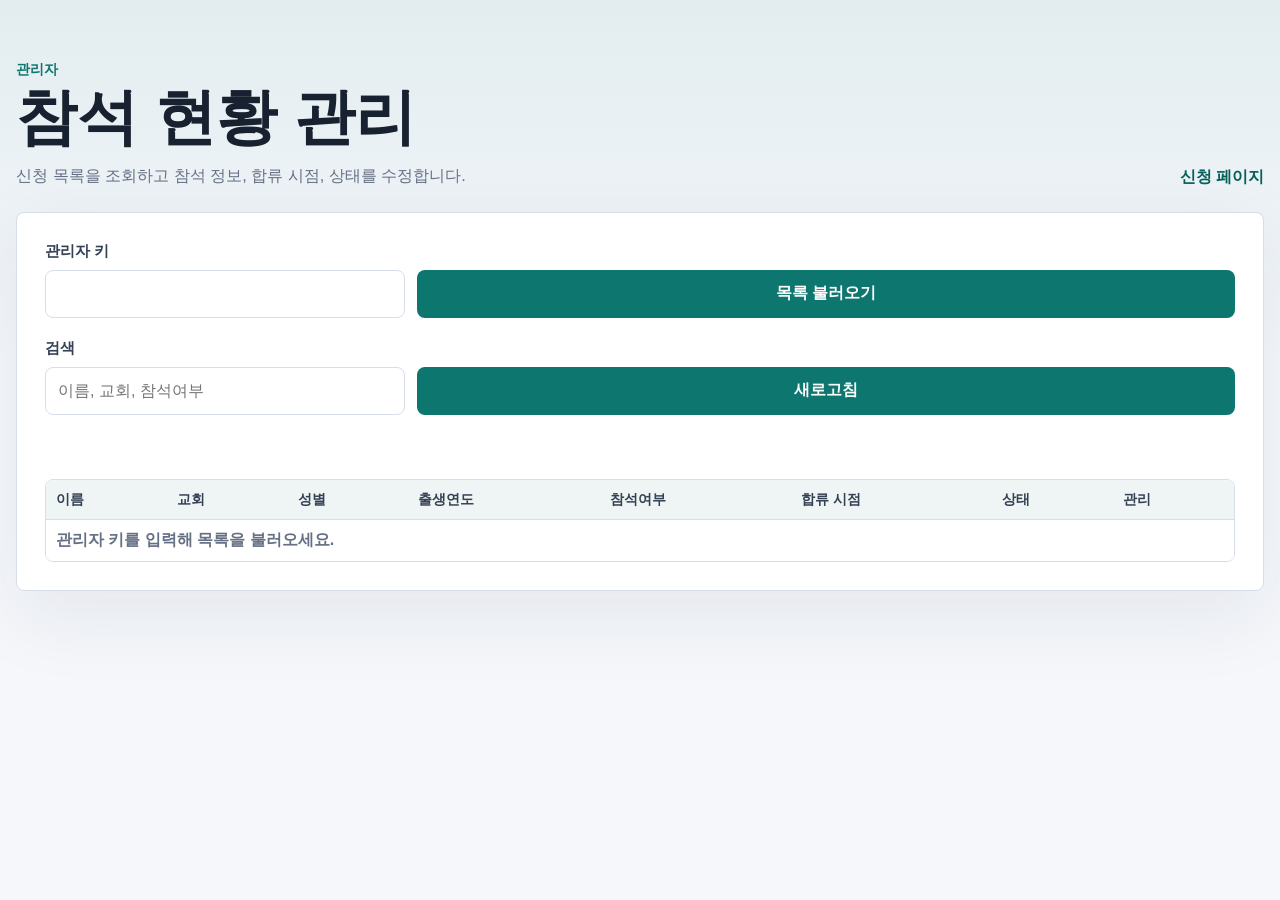
==== admin.html @ d1aa3421 "Add admin CRUD page" ====
<!doctype html>
<html lang="ko">
  <head>
    <meta charset="UTF-8" />
    <meta name="viewport" content="width=device-width, initial-scale=1.0" />
    <title>수련회 참석 조사 관리자</title>
    <link rel="stylesheet" href="./styles.css" />
  </head>
  <body>
    <main class="page-shell admin-shell">
      <section class="intro-panel" aria-labelledby="page-title">
        <div>
          <p class="eyebrow">관리자</p>
          <h1 id="page-title">참석 현황 관리</h1>
          <p class="intro-copy">신청 목록을 조회하고 참석 정보, 합류 시점, 상태를 수정합니다.</p>
        </div>
        <a class="text-link" href="./index.html">신청 페이지</a>
      </section>

      <section class="form-panel admin-panel" aria-label="관리자 도구">
        <form id="adminKeyForm" class="admin-key-form">
          <label class="field" for="adminKey">
            <span>관리자 키</span>
            <input id="adminKey" name="adminKey" type="password" autocomplete="current-password" required />
          </label>
          <button type="submit">목록 불러오기</button>
        </form>

        <div class="admin-toolbar">
          <label class="field" for="searchInput">
            <span>검색</span>
            <input id="searchInput" type="search" placeholder="이름, 교회, 참석여부" />
          </label>
          <button id="refreshButton" type="button">새로고침</button>
        </div>

        <p id="adminMessage" class="form-message" role="status"></p>

        <div class="table-wrap">
          <table class="admin-table">
            <thead>
              <tr>
                <th>이름</th>
                <th>교회</th>
                <th>성별</th>
                <th>출생연도</th>
                <th>참석여부</th>
                <th>합류 시점</th>
                <th>상태</th>
                <th>관리</th>
              </tr>
            </thead>
            <tbody id="responseRows">
              <tr>
                <td colspan="8" class="empty-cell">관리자 키를 입력해 목록을 불러오세요.</td>
              </tr>
            </tbody>
          </table>
        </div>
      </section>
    </main>

    <template id="rowTemplate">
      <tr>
        <td>
          <input name="name" aria-label="이름" required />
          <small data-field="submittedAt"></small>
        </td>
        <td>
          <select name="church" aria-label="소속 교회" required>
            <option value="은정교회">은정교회</option>
            <option value="은현교회">은현교회</option>
            <option value="의정부 좋은나무교회">의정부 좋은나무교회</option>
          </select>
        </td>
        <td>
          <select name="gender" aria-label="성별" required>
            <option value="남">남</option>
            <option value="여">여</option>
          </select>
        </td>
        <td><input name="birthYear" type="number" min="1970" aria-label="출생연도" /></td>
        <td>
          <select name="attendance" aria-label="참석여부" required>
            <option value="풀참">풀참</option>
            <option value="부분참">부분참</option>
            <option value="미정">미정</option>
          </select>
        </td>
        <td class="join-cell">
          <input name="joinDate" type="date" aria-label="합류일" />
          <select name="joinPeriod" aria-label="합류 시간대">
            <option value="">시간대 없음</option>
            <option value="새벽 (00:00~06:00)">새벽 (00:00~06:00)</option>
            <option value="아침 (06:00~09:00)">아침 (06:00~09:00)</option>
            <option value="오전 (09:00~12:00)">오전 (09:00~12:00)</option>
            <option value="점심 (12:00~14:00)">점심 (12:00~14:00)</option>
            <option value="오후 (14:00~18:00)">오후 (14:00~18:00)</option>
            <option value="저녁 (18:00~21:00)">저녁 (18:00~21:00)</option>
            <option value="밤 (21:00~24:00)">밤 (21:00~24:00)</option>
          </select>
          <input name="joinNote" aria-label="합류 메모" placeholder="합류 메모" />
          <textarea name="note" aria-label="비고" rows="2" placeholder="비고"></textarea>
        </td>
        <td>
          <select name="status" aria-label="상태" required>
            <option value="접수">접수</option>
            <option value="확인">확인</option>
            <option value="취소">취소</option>
          </select>
        </td>
        <td class="row-actions">
          <button type="button" data-action="save">저장</button>
          <button type="button" data-action="delete" class="danger-button">삭제</button>
        </td>
      </tr>
    </template>

    <script src="./config.js"></script>
    <script src="./admin.js"></script>
  </body>
</html>
---- styles.css ----
:root {
  color-scheme: light;
  --ink: #18212f;
  --muted: #667085;
  --line: #d8dee8;
  --surface: #ffffff;
  --bg: #f5f7fb;
  --brand: #0d766e;
  --brand-dark: #075f5a;
  --accent: #b93d5e;
  --focus: rgba(13, 118, 110, 0.22);
  font-family: Inter, Pretendard, -apple-system, BlinkMacSystemFont, "Segoe UI", sans-serif;
}

* {
  box-sizing: border-box;
}

body {
  margin: 0;
  min-height: 100vh;
  background:
    linear-gradient(180deg, rgba(13, 118, 110, 0.08), rgba(245, 247, 251, 0) 360px),
    var(--bg);
  color: var(--ink);
}

button,
input,
select,
textarea {
  font: inherit;
}

.page-shell {
  width: min(960px, calc(100% - 32px));
  margin: 0 auto;
  padding: 32px 0 48px;
}

.intro-panel {
  display: flex;
  align-items: end;
  justify-content: space-between;
  gap: 24px;
  padding: 28px 0 24px;
}

.eyebrow {
  margin: 0 0 8px;
  color: var(--brand);
  font-size: 0.88rem;
  font-weight: 800;
}

h1 {
  margin: 0;
  font-size: clamp(2rem, 6vw, 3.8rem);
  line-height: 1;
  letter-spacing: 0;
}

.intro-copy {
  max-width: 560px;
  margin: 14px 0 0;
  color: var(--muted);
  font-size: 1.02rem;
  line-height: 1.6;
}

.quick-stats {
  display: grid;
  gap: 8px;
  flex: 0 0 260px;
  color: #344054;
  font-size: 0.92rem;
}

.quick-stats span {
  border-left: 4px solid var(--brand);
  background: rgba(255, 255, 255, 0.8);
  padding: 10px 12px;
}

.form-panel {
  background: var(--surface);
  border: 1px solid var(--line);
  border-radius: 8px;
  box-shadow: 0 24px 80px rgba(24, 33, 47, 0.08);
  padding: 28px;
}

form {
  display: grid;
  gap: 24px;
}

.field-grid {
  display: grid;
  grid-template-columns: repeat(2, minmax(0, 1fr));
  gap: 18px;
}

.field,
fieldset {
  min-width: 0;
  margin: 0;
  border: 0;
  padding: 0;
}

.field {
  display: grid;
  gap: 8px;
}

.field-wide {
  grid-column: 1 / -1;
}

.field span,
legend {
  color: #344054;
  font-size: 0.95rem;
  font-weight: 800;
}

em {
  color: var(--muted);
  font-style: normal;
  font-weight: 600;
}

input,
select,
textarea {
  width: 100%;
  min-height: 48px;
  border: 1px solid var(--line);
  border-radius: 8px;
  background: #fff;
  color: var(--ink);
  padding: 11px 12px;
  outline: none;
}

textarea {
  resize: vertical;
  line-height: 1.5;
}

input:focus,
select:focus,
textarea:focus {
  border-color: var(--brand);
  box-shadow: 0 0 0 4px var(--focus);
}

.radio-field {
  display: grid;
  gap: 8px;
}

.segmented {
  display: grid;
  grid-template-columns: repeat(2, minmax(0, 1fr));
  gap: 8px;
}

.segmented label,
.attendance-options label {
  display: grid;
  cursor: pointer;
  border: 1px solid var(--line);
  border-radius: 8px;
  background: #fff;
  padding: 12px;
}

.segmented label {
  grid-template-columns: auto 1fr;
  align-items: center;
  gap: 8px;
  min-height: 48px;
}

.attendance-field {
  display: grid;
  gap: 10px;
}

.attendance-options {
  display: grid;
  grid-template-columns: repeat(3, minmax(0, 1fr));
  gap: 12px;
}

.attendance-options label {
  gap: 6px;
  min-height: 118px;
}

.attendance-options input {
  width: auto;
  min-height: auto;
  justify-self: start;
}

.attendance-options strong {
  font-size: 1.05rem;
}

.attendance-options span {
  color: var(--muted);
  font-size: 0.92rem;
  font-weight: 500;
}

.segmented label:has(input:checked),
.attendance-options label:has(input:checked) {
  border-color: var(--brand);
  background: rgba(13, 118, 110, 0.07);
}

.join-section {
  border: 1px solid #dbe6e4;
  border-radius: 8px;
  background: #f7fbfa;
  padding: 20px;
}

.section-heading {
  margin-bottom: 18px;
}

.section-heading h2 {
  margin: 0;
  font-size: 1.1rem;
}

.section-heading p {
  margin: 6px 0 0;
  color: var(--muted);
  line-height: 1.5;
}

.form-actions {
  display: flex;
  align-items: center;
  justify-content: space-between;
  gap: 16px;
  border-top: 1px solid var(--line);
  padding-top: 22px;
}

.form-message {
  min-height: 24px;
  margin: 0;
  color: var(--muted);
  font-weight: 700;
}

.form-message.is-error {
  color: var(--accent);
}

.form-message.is-success {
  color: var(--brand-dark);
}

button {
  min-width: 140px;
  min-height: 48px;
  border: 0;
  border-radius: 8px;
  background: var(--brand);
  color: #fff;
  cursor: pointer;
  font-weight: 800;
  padding: 0 20px;
}

button:hover {
  background: var(--brand-dark);
}

button:disabled {
  cursor: wait;
  opacity: 0.65;
}

.text-link {
  color: var(--brand-dark);
  font-weight: 800;
  text-decoration: none;
}

.text-link:hover {
  text-decoration: underline;
}

.admin-shell {
  width: min(1280px, calc(100% - 32px));
}

.admin-panel {
  display: grid;
  gap: 20px;
}

.admin-key-form,
.admin-toolbar {
  display: grid;
  align-items: end;
  grid-template-columns: minmax(220px, 360px) auto;
  gap: 12px;
}

.table-wrap {
  overflow-x: auto;
  border: 1px solid var(--line);
  border-radius: 8px;
}

.admin-table {
  width: 100%;
  min-width: 1120px;
  border-collapse: collapse;
  background: #fff;
}

.admin-table th,
.admin-table td {
  border-bottom: 1px solid var(--line);
  padding: 10px;
  text-align: left;
  vertical-align: top;
}

.admin-table th {
  background: #eef5f4;
  color: #344054;
  font-size: 0.88rem;
  font-weight: 800;
}

.admin-table tr:last-child td {
  border-bottom: 0;
}

.admin-table input,
.admin-table select,
.admin-table textarea {
  min-height: 40px;
  padding: 8px 10px;
  font-size: 0.92rem;
}

.admin-table small {
  display: block;
  margin-top: 6px;
  color: var(--muted);
  font-size: 0.78rem;
}

.join-cell {
  display: grid;
  min-width: 250px;
  gap: 8px;
}

.row-actions {
  min-width: 160px;
}

.row-actions button {
  width: 100%;
  min-width: 0;
  min-height: 40px;
  margin-bottom: 8px;
}

.danger-button {
  background: var(--accent);
}

.danger-button:hover {
  background: #982f4b;
}

.empty-cell {
  color: var(--muted);
  font-weight: 700;
  text-align: center;
}

@media (max-width: 720px) {
  .page-shell {
    width: min(100% - 24px, 960px);
    padding-top: 18px;
  }

  .intro-panel,
  .form-actions {
    align-items: stretch;
    flex-direction: column;
  }

  .quick-stats {
    flex-basis: auto;
  }

  .form-panel {
    padding: 20px;
  }

  .field-grid,
  .attendance-options {
    grid-template-columns: 1fr;
  }

  .attendance-options label {
    min-height: 92px;
  }

  button {
    width: 100%;
  }

  .admin-key-form,
  .admin-toolbar {
    grid-template-columns: 1fr;
  }

  .table-wrap {
    border: 0;
    overflow: visible;
  }

  .admin-table,
  .admin-table thead,
  .admin-table tbody,
  .admin-table tr,
  .admin-table th,
  .admin-table td {
    display: block;
    width: 100%;
    min-width: 0;
  }

  .admin-table thead {
    display: none;
  }

  .admin-table tr {
    border: 1px solid var(--line);
    border-radius: 8px;
    background: #fff;
    margin-bottom: 12px;
    padding: 10px;
  }

  .admin-table td {
    border-bottom: 0;
    padding: 6px 0;
  }

  .join-cell {
    min-width: 0;
  }
}
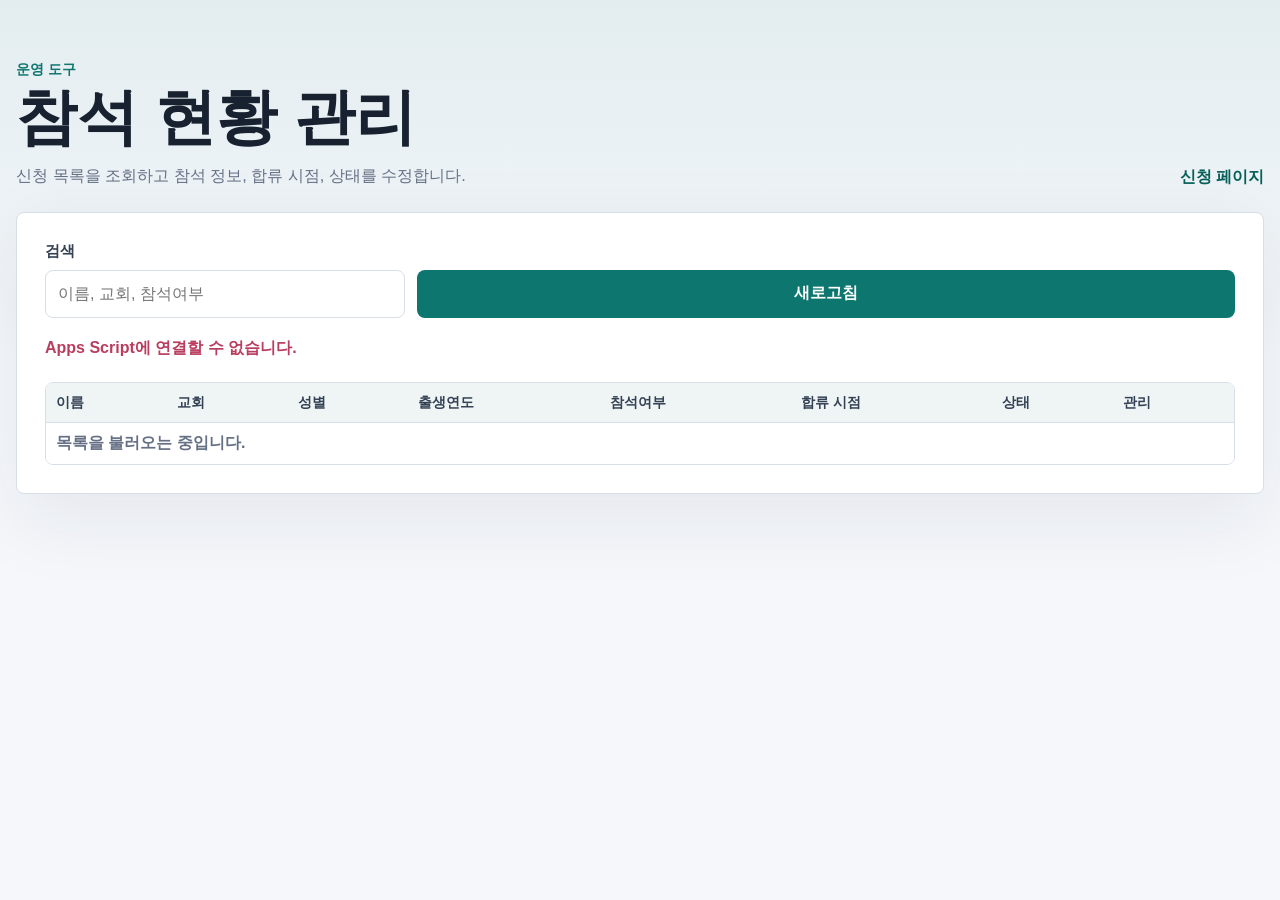
==== commit 94a2ace2: "Make CRUD page public" ====
--- a/admin.html
+++ b/admin.html
@@ -10,22 +10,14 @@
     <main class="page-shell admin-shell">
       <section class="intro-panel" aria-labelledby="page-title">
         <div>
-          <p class="eyebrow">관리자</p>
+          <p class="eyebrow">운영 도구</p>
           <h1 id="page-title">참석 현황 관리</h1>
           <p class="intro-copy">신청 목록을 조회하고 참석 정보, 합류 시점, 상태를 수정합니다.</p>
         </div>
         <a class="text-link" href="./index.html">신청 페이지</a>
       </section>
 
-      <section class="form-panel admin-panel" aria-label="관리자 도구">
-        <form id="adminKeyForm" class="admin-key-form">
-          <label class="field" for="adminKey">
-            <span>관리자 키</span>
-            <input id="adminKey" name="adminKey" type="password" autocomplete="current-password" required />
-          </label>
-          <button type="submit">목록 불러오기</button>
-        </form>
-
+      <section class="form-panel admin-panel" aria-label="운영 도구">
         <div class="admin-toolbar">
           <label class="field" for="searchInput">
             <span>검색</span>
@@ -52,7 +44,7 @@
             </thead>
             <tbody id="responseRows">
               <tr>
-                <td colspan="8" class="empty-cell">관리자 키를 입력해 목록을 불러오세요.</td>
+                <td colspan="8" class="empty-cell">목록을 불러오는 중입니다.</td>
               </tr>
             </tbody>
           </table>
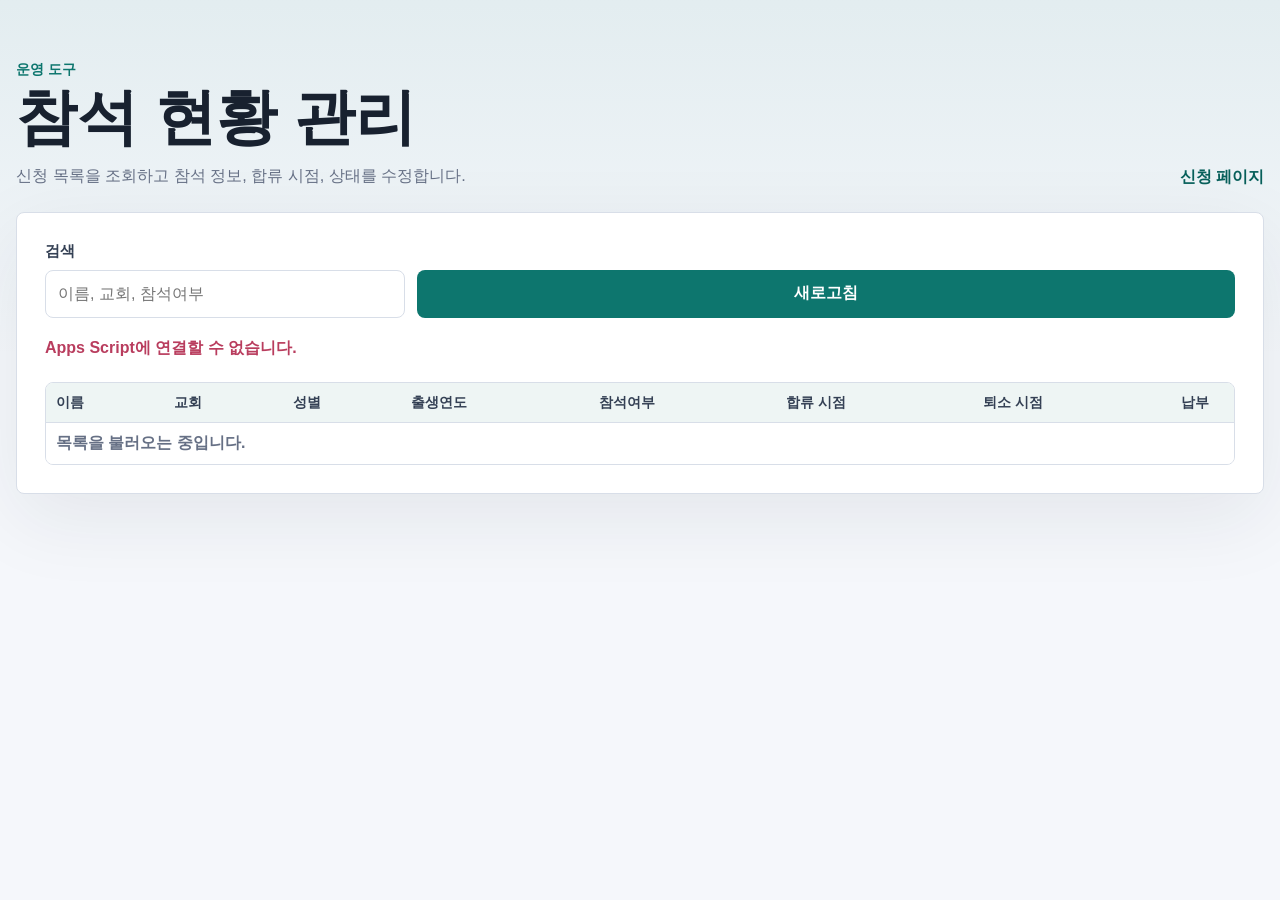
==== commit 8c5f1bca: "Add operational fields for GPT management" ====
--- a/admin.html
+++ b/admin.html
@@ -38,13 +38,15 @@
                 <th>출생연도</th>
                 <th>참석여부</th>
                 <th>합류 시점</th>
+                <th>퇴소 시점</th>
+                <th>납부</th>
                 <th>상태</th>
                 <th>관리</th>
               </tr>
             </thead>
             <tbody id="responseRows">
               <tr>
-                <td colspan="8" class="empty-cell">목록을 불러오는 중입니다.</td>
+                <td colspan="10" class="empty-cell">목록을 불러오는 중입니다.</td>
               </tr>
             </tbody>
           </table>
@@ -94,6 +96,38 @@
           <input name="joinNote" aria-label="합류 메모" placeholder="합류 메모" />
           <textarea name="note" aria-label="비고" rows="2" placeholder="비고"></textarea>
         </td>
+        <td class="schedule-cell">
+          <input name="leaveDate" type="date" aria-label="퇴소일" />
+          <select name="leavePeriod" aria-label="퇴소 시간대">
+            <option value="">시간대 없음</option>
+            <option value="새벽 (00:00~06:00)">새벽 (00:00~06:00)</option>
+            <option value="아침 (06:00~09:00)">아침 (06:00~09:00)</option>
+            <option value="오전 (09:00~12:00)">오전 (09:00~12:00)</option>
+            <option value="점심 (12:00~14:00)">점심 (12:00~14:00)</option>
+            <option value="오후 (14:00~18:00)">오후 (14:00~18:00)</option>
+            <option value="저녁 (18:00~21:00)">저녁 (18:00~21:00)</option>
+            <option value="밤 (21:00~24:00)">밤 (21:00~24:00)</option>
+          </select>
+          <input name="leaveNote" aria-label="퇴소 메모" placeholder="퇴소 메모" />
+        </td>
+        <td class="payment-cell">
+          <select name="paymentStatus" aria-label="납부 상태">
+            <option value="미납">미납</option>
+            <option value="완납">완납</option>
+            <option value="부분납">부분납</option>
+            <option value="면제">면제</option>
+            <option value="환불">환불</option>
+          </select>
+          <input name="paymentAmount" type="number" min="0" aria-label="납부금액" placeholder="금액" />
+          <select name="paymentMethod" aria-label="납부 방식">
+            <option value="">방식 없음</option>
+            <option value="계좌이체">계좌이체</option>
+            <option value="현금">현금</option>
+            <option value="카드">카드</option>
+            <option value="기타">기타</option>
+          </select>
+          <input name="paymentNote" aria-label="납부 메모" placeholder="납부 메모" />
+        </td>
         <td>
           <select name="status" aria-label="상태" required>
             <option value="접수">접수</option>
--- a/styles.css
+++ b/styles.css
@@ -324,7 +324,7 @@
 
 .admin-table {
   width: 100%;
-  min-width: 1120px;
+  min-width: 1480px;
   border-collapse: collapse;
   background: #fff;
 }
@@ -363,7 +363,9 @@
   font-size: 0.78rem;
 }
 
-.join-cell {
+.join-cell,
+.schedule-cell,
+.payment-cell {
   display: grid;
   min-width: 250px;
   gap: 8px;
@@ -465,7 +467,9 @@
     padding: 6px 0;
   }
 
-  .join-cell {
+  .join-cell,
+  .schedule-cell,
+  .payment-cell {
     min-width: 0;
   }
 }
